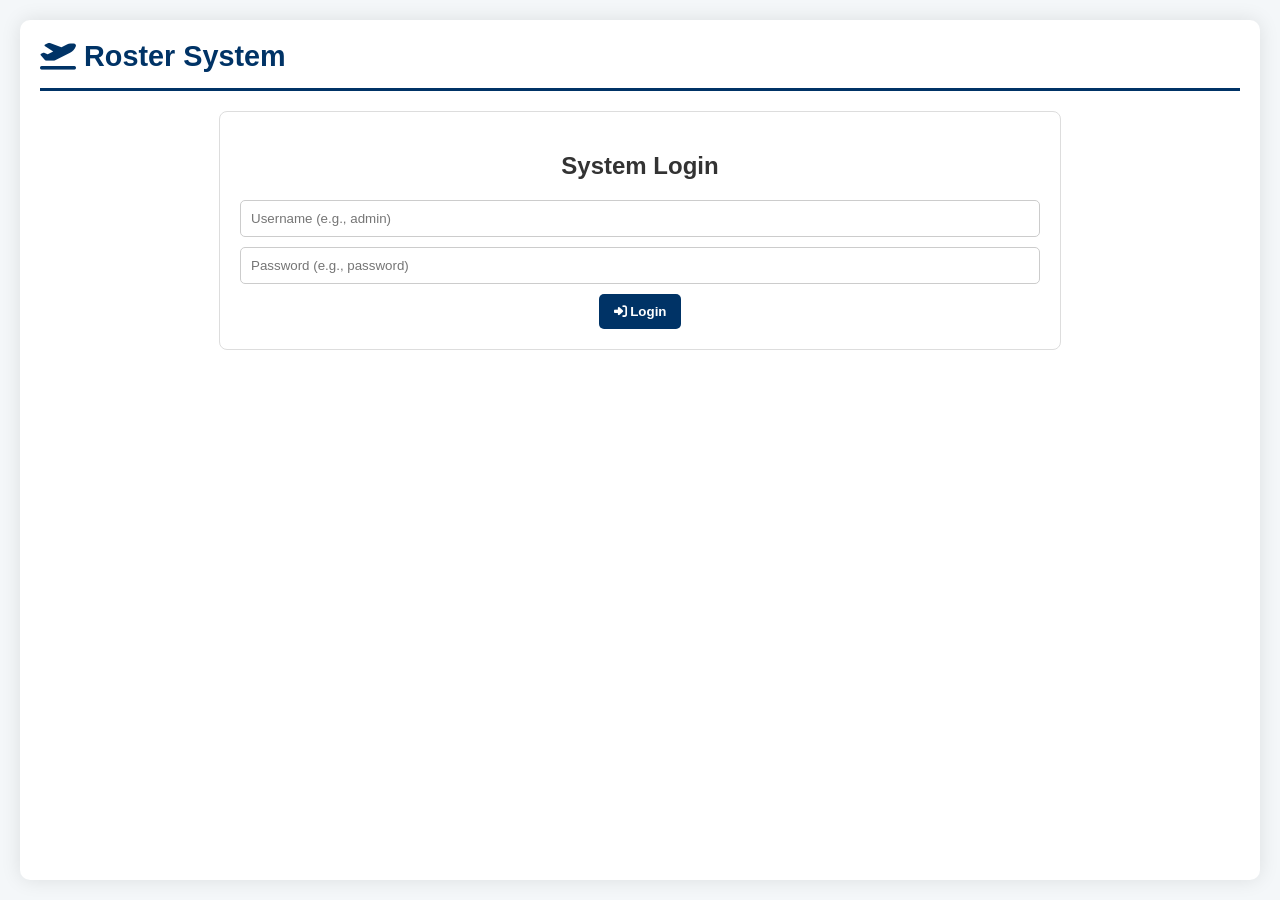
==== frontend/index.html @ 00ce3d1e "Frontend update" ====
<!DOCTYPE html>
<html lang="en">
<head>
    <meta charset="UTF-8">
    <meta name="viewport" content="width=device-width, initial-scale=1.0">
    <title>Flight Roster Management System</title>
    <link rel="stylesheet" href="style.css">
    <link rel="stylesheet" href="https://cdnjs.cloudflare.com/ajax/libs/font-awesome/6.5.1/css/all.min.css">
</head>
<body>

<div class="container">
    <header>
        <div class="logo">
            <h1><i class="fas fa-plane-departure"></i> Roster System</h1>
        </div>
        <div id="userInfo" class="user-info hidden">
            <span>Welcome, <b id="userDisplay"></b></span>
            <button onclick="logout()" class="btn btn-secondary"><i class="fas fa-sign-out-alt"></i> Logout</button>
        </div>
    </header>

    <section id="loginSection" class="auth-section">
        <h2>System Login</h2>
        <form onsubmit="handleLogin(event)">
            <input type="text" placeholder="Username (e.g., admin)" required>
            <input type="password" placeholder="Password (e.g., password)" required>
            <button type="submit" class="btn btn-primary"><i class="fas fa-sign-in-alt"></i> Login</button>
        </form>
    </section>

    <section id="searchSection" class="search-section hidden">
        <h2>Flight Roster Search</h2>
        
        <div class="search-box">
            <input type="text" id="flightIdInput" onkeyup="filterFlightsTable()" placeholder="Enter Flight ID (e.g., TK1001)" required>
            <button onclick="searchFlights()" class="btn btn-primary"><i class="fas fa-search"></i> Search Roster</button>
        </div>

        <div id="flightListContainer" class="flight-list-container hidden">
            <h3><i class="fas fa-list"></i> Available Flights</h3>
            <div class="table-responsive">
                <table class="data-table" id="availableFlightsTable">
                    <thead>
                        <tr>
                            <th>Flight No</th>
                            <th>Origin</th>
                            <th>Destination</th>
                            <th>Date</th>
                            <th>Action</th>
                        </tr>
                    </thead>
                    <tbody id="flightsTableBody">
                        <tr><td colspan="5">Loading flights...</td></tr>
                    </tbody>
                </table>
            </div>
        </div>
    </section>

    <section id="rosterSection" class="roster-section hidden">
        <div class="roster-header">
            <h2 id="selectedFlightTitle">Roster Details</h2>
            <div class="actions">
                <button onclick="goBack()" class="btn btn-secondary"><i class="fas fa-arrow-left"></i> Back to Search</button>
                <button onclick="openSaveModal()" class="btn btn-primary"><i class="fas fa-save"></i> Save Roster</button>
                <button onclick="exportJson()" class="btn btn-secondary"><i class="fas fa-file-export"></i> Export JSON</button>
            </div>
        </div>
        
        <div class="view-tabs">
            <button class="tab-btn" onclick="switchView('tabular')">Tabular View</button>
            <button class="tab-btn" onclick="switchView('plane')">Plane View</button>
            <button class="tab-btn" onclick="switchView('extended')">Extended View</button>
        </div>

        <div id="rosterViewContainer">
            
            <div id="tabularView">
                <div class="manual-assignment-container">
                    <!-- POOL: Candidates -->
                    <div class="pool-section">
                        <h3><i class="fas fa-users-cog"></i> Available Candidates</h3>
                        
                        <h4>Available Pilots (For this Plane)</h4>
                        <div class="table-scroll">
                            <table class="data-table small-table" id="candidatePilotTable">
                                <thead><tr><th>Name</th><th>Sen.</th><th>Action</th></tr></thead>
                                <tbody></tbody>
                            </table>
                        </div>

                        <h4>Available Cabin Crew</h4>
                        <div class="table-scroll">
                            <table class="data-table small-table" id="candidateCrewTable">
                                <thead><tr><th>Name</th><th>Type</th><th>Sen.</th><th>Action</th></tr></thead>
                                <tbody></tbody>
                            </table>
                        </div>
                    </div>

                    <!-- SELECTED: Current Roster -->
                    <div class="selected-section">
                        <h3><i class="fas fa-clipboard-check"></i> Selected Roster</h3>
                        
                        <div id="flightMenuDisplay" class="menu-display hidden">
                            <strong><i class="fas fa-utensils"></i> Flight Menu:</strong> <span id="menuItems">Standard</span>
                        </div>

                        <h4>Selected Pilots</h4>
                        <table class="data-table" id="selectedPilotTable">
                            <thead><tr><th>Name</th><th>Status</th><th>Action</th></tr></thead>
                            <tbody></tbody>
                        </table>

                        <h4>Selected Cabin Crew</h4>
                        <div id="crewValidationMsg" class="validation-msg"></div>
                        <table class="data-table" id="selectedCrewTable">
                            <thead><tr><th>Name</th><th>Type</th><th>Recipe</th><th>Action</th></tr></thead>
                            <tbody></tbody>
                        </table>
                    </div>
                </div>

                <h3>Full Passenger Manifest</h3>
                <table id="summaryTable" class="data-table">
                    <thead>
                        <tr>
                            <th>Type</th>
                            <th>ID</th>
                            <th>Name</th>
                            <th>Gender</th>
                            <th>Nationality</th>
                        </tr>
                    </thead>
                    <tbody id="summaryTableBody"></tbody>
                </table>
            </div>

            <div id="planeView" class="hidden">
                <div class="plane-container">
                    <div id="seatTooltip" class="tooltip hidden"></div>
                    <div class="fuselage">
                        <div class="cockpit-section">
                            <h4>Cockpit <i class="fas fa-plane"></i></h4>
                            <div id="cockpitGrid" class="crew-grid"></div>
                        </div>
                        <div class="crew-section">
                            <h4>Cabin Crew Area <i class="fas fa-users"></i></h4>
                            <div id="cabinCrewGrid" class="crew-grid"></div>
                        </div>
                        <div class="cabin-section">
                            <div class="seat-labels">
                                <span>A</span><span>B</span><span>C</span><span class="aisle-spacer"></span><span>D</span><span>E</span><span>F</span>
                            </div>
                            <div id="passengerGrid" class="passenger-grid"></div>
                        </div>
                    </div>
                    <div class="legend">
                        <div class="legend-item"><div class="seat business occupied"></div> Business</div>
                        <div class="legend-item"><div class="seat economy occupied"></div> Economy</div>
                        <div class="legend-item"><div class="seat crew"></div> Crew</div>
                        <div class="legend-item"><div class="seat"></div> Empty</div>
                    </div>
                </div>
            </div>

            <div id="extendedView" class="hidden">
                <div class="extended-section">
                    <h3 class="section-title"><i class="fas fa-user-tie"></i> Flight Crew (Pilots)</h3>
                    <table id="pilotTable" class="data-table">
                        <thead><tr><th>ID</th><th>Name</th><th>Seniority</th><th>Vehicle Type</th><th>Age</th></tr></thead>
                        <tbody></tbody>
                    </table>
                </div>
                <div class="extended-section">
                    <h3 class="section-title"><i class="fas fa-concierge-bell"></i> Cabin Crew</h3>
                    <table id="crewTable" class="data-table">
                        <thead><tr><th>ID</th><th>Name</th><th>Type (Chief/Normal)</th><th>Languages</th><th>Age</th></tr></thead>
                        <tbody></tbody>
                    </table>
                </div>
                <div class="extended-section">
                    <h3 class="section-title"><i class="fas fa-users"></i> Passengers</h3>
                    <table id="passengerTable" class="data-table">
                        <thead><tr><th>ID</th><th>Name</th><th>Seat Type</th><th>Seat No</th><th>Nationality</th></tr></thead>
                        <tbody></tbody>
                    </table>
                </div>
            </div>
        </div>
    </section>
</div>

<div id="saveModal" class="modal">
    <div class="modal-content">
        <span class="close" onclick="closeModal()">&times;</span>
        <h3>Save Roster to Database</h3>
        <p>Choose the database type to save the current roster for flight <b id="modalFlightId"></b>.</p>
        <button onclick="saveToDB('sql')" class="btn btn-secondary">Save to SQL</button>
        <button onclick="saveToDB('nosql')" class="btn btn-secondary">Save to NoSQL (Mongo)</button>
    </div>
</div>

<script src="script.js"></script>
</body>
</html>
---- frontend/style.css ----
body { font-family: 'Arial', sans-serif; background-color: #f4f7f9; color: #333; margin: 0; padding: 0; display: flex; justify-content: center; min-height: 100vh; }
.container { width: 95%; max-width: 1200px; background-color: white; box-shadow: 0 0 20px rgba(0,0,0,0.1); border-radius: 10px; margin: 20px 0; padding: 20px; }
header { display: flex; justify-content: space-between; align-items: center; padding-bottom: 15px; border-bottom: 3px solid #003366; margin-bottom: 20px; }
.logo h1 { color: #003366; font-size: 1.8em; margin: 0; }
.user-info { display: flex; align-items: center; gap: 15px; }
.btn { padding: 10px 15px; border: none; border-radius: 5px; cursor: pointer; font-weight: bold; transition: background-color 0.3s; }
.btn-primary { background-color: #003366; color: white; }
.btn-primary:hover { background-color: #002244; }
.btn-secondary { background-color: #f0f0f0; color: #333; border: 1px solid #ccc; }
.btn-sm { padding: 5px 10px; font-size: 0.8em; }
.btn-success { background-color: #28a745; color: white; }
.btn-danger { background-color: #dc3545; color: white; }
input[type="text"], input[type="password"] { padding: 10px; border: 1px solid #ccc; border-radius: 5px; width: 100%; margin-bottom: 10px; box-sizing: border-box; }
.hidden { display: none !important; }
.auth-section, .search-section { max-width: 800px; margin: 20px auto; padding: 20px; border: 1px solid #ddd; border-radius: 8px; text-align: center; }
.search-box { display: flex; gap: 10px; max-width: 500px; margin: 0 auto 20px auto; }
.search-box input { margin-bottom: 0; }
.roster-header { display: flex; justify-content: space-between; align-items: center; margin-bottom: 20px; }
.view-tabs { margin-bottom: 20px; border-bottom: 1px solid #ddd; }
.tab-btn { background-color: transparent; border: none; padding: 10px 20px; cursor: pointer; font-size: 1em; font-weight: bold; color: #555; border-bottom: 3px solid transparent; }
.tab-btn.active { color: #003366; border-bottom: 3px solid #003366; }
.data-table { width: 100%; border-collapse: collapse; margin-bottom: 20px; }
.data-table th { background-color: #003366; color: white; padding: 12px; text-align: left; }
.data-table td { padding: 10px; border-bottom: 1px solid #ddd; }
.data-table tr:nth-child(even) { background-color: #f9f9f9; }
.flight-list-container { margin-top: 30px; border-top: 2px dashed #eee; padding-top: 20px; }
/* Manual Assignment */
.manual-assignment-container { display: flex; gap: 20px; margin-bottom: 30px; background: #fff; padding: 15px; border: 1px solid #ddd; border-radius: 8px; }
.pool-section, .selected-section { flex: 1; padding: 10px; }
.pool-section { background-color: #f9f9f9; border-right: 2px dashed #ddd; }
.table-scroll { max-height: 200px; overflow-y: auto; border: 1px solid #eee; margin-bottom: 15px; }
.small-table th, .small-table td { padding: 5px 8px; font-size: 0.85em; }
.badge { padding: 2px 5px; border-radius: 4px; font-size: 0.75em; color: white; }
.badge.CHEF { background-color: #d9534f; }
.badge.CHIEF { background-color: #0275d8; }
.badge.REGULAR { background-color: #5bc0de; }
.menu-display { background-color: #fff3cd; color: #856404; padding: 10px; border-radius: 5px; margin-bottom: 10px; border: 1px solid #ffeeba; }
/* Plane View */
.plane-container { display: flex; flex-direction: column; align-items: center; padding: 20px; background-color: #eef2f5; border-radius: 15px; position: relative; }
.fuselage { background-color: white; padding: 40px; border-radius: 100px 100px 20px 20px; border: 8px solid #ccc; width: 320px; min-height: 600px; position: relative; box-shadow: 0 10px 30px rgba(0,0,0,0.1); }
.crew-grid, .passenger-grid { display: flex; justify-content: center; gap: 10px; flex-wrap: wrap; margin-bottom: 20px; }
.passenger-grid { display: grid; grid-template-columns: repeat(3, 40px) 20px repeat(3, 40px); row-gap: 8px; column-gap: 5px; }
.seat { width: 35px; height: 35px; background-color: #e0e0e0; border-radius: 5px 5px 10px 10px; cursor: pointer; display:flex; align-items:center; justify-content:center; font-size:0.7em; }
.seat.occupied { color: white; }
.seat.business.occupied { background-color: #6f42c1; }
.seat.economy.occupied { background-color: #007bff; }
.seat.crew { background-color: #ffc107; color: black; }
.seat.pilot { background-color: #28a745; color: white; }
.tooltip { position: absolute; background-color: rgba(0,0,0,0.9); color: white; padding: 10px; border-radius: 8px; pointer-events: none; z-index: 1000; white-space: nowrap; }
/* Modal */
.modal { display: none; position: fixed; z-index: 1000; left: 0; top: 0; width: 100%; height: 100%; background-color: rgba(0,0,0,0.4); }
.modal-content { background-color: #fefefe; margin: 15% auto; padding: 20px; border: 1px solid #888; width: 300px; border-radius: 10px; text-align: center; }
.close { color: #aaa; float: right; font-size: 28px; font-weight: bold; cursor: pointer; }
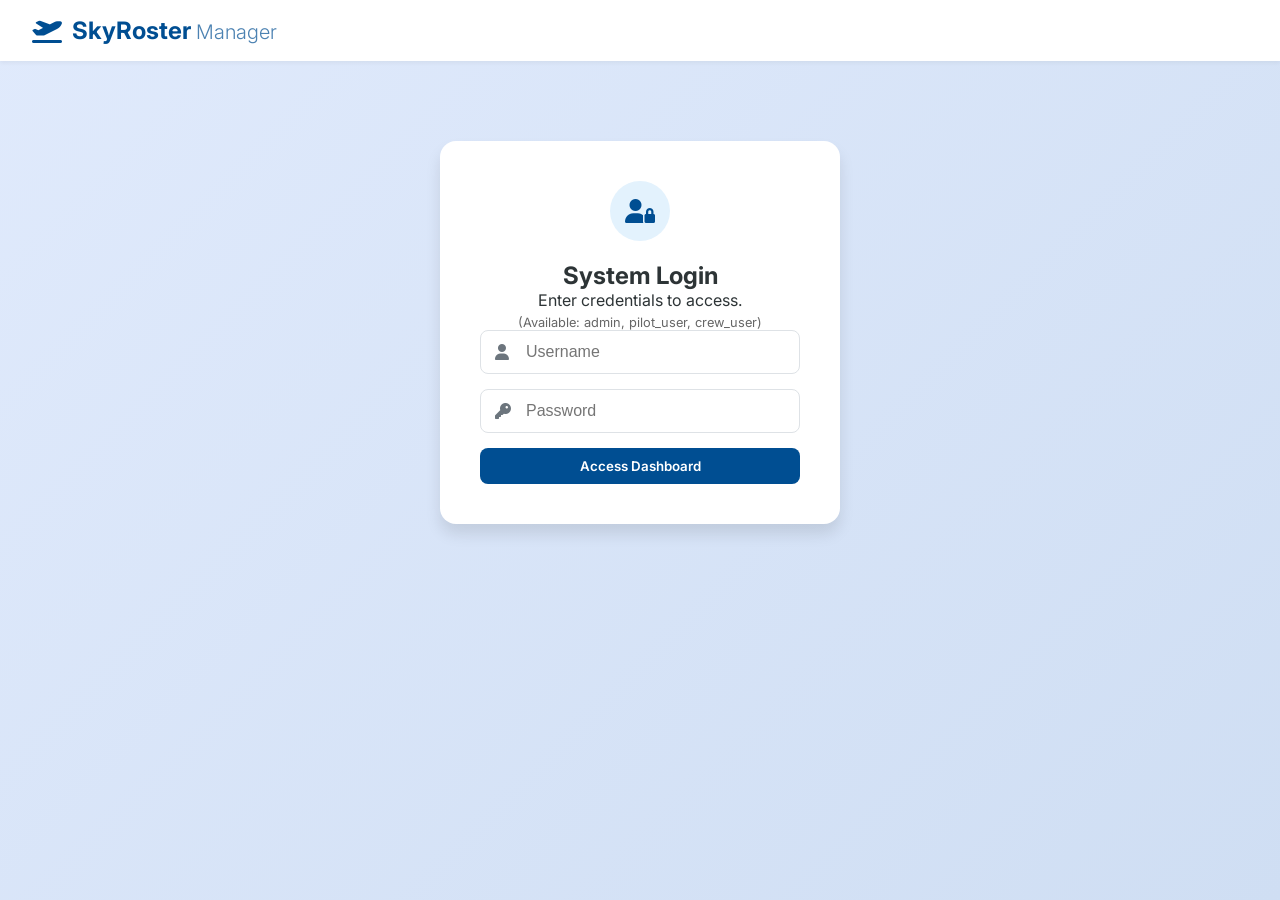
==== commit 4e8ca2b8: "Projenin son hali" ====
--- a/frontend/index.html
+++ b/frontend/index.html
@@ -3,205 +3,187 @@
 <head>
     <meta charset="UTF-8">
     <meta name="viewport" content="width=device-width, initial-scale=1.0">
-    <title>Flight Roster Management System</title>
+    <title>Flight Roster System</title>
+    <link href="https://fonts.googleapis.com/css2?family=Inter:wght@300;400;500;600;700&display=swap" rel="stylesheet">
+    <link rel="stylesheet" href="https://cdnjs.cloudflare.com/ajax/libs/font-awesome/6.5.1/css/all.min.css">
     <link rel="stylesheet" href="style.css">
-    <link rel="stylesheet" href="https://cdnjs.cloudflare.com/ajax/libs/font-awesome/6.5.1/css/all.min.css">
 </head>
 <body>
 
-<div class="container">
-    <header>
-        <div class="logo">
-            <h1><i class="fas fa-plane-departure"></i> Roster System</h1>
+    <nav class="navbar">
+        <div class="nav-brand"><i class="fas fa-plane-departure"></i> <span>SkyRoster <small>Manager</small></span></div>
+        <div id="userInfo" class="user-profile hidden">
+            <div class="user-details"><span class="welcome-text">Welcome back,</span><span id="userDisplay" class="username">Admin</span></div>
+            <button onclick="logout()" class="btn btn-icon" title="Logout"><i class="fas fa-sign-out-alt"></i></button>
         </div>
-        <div id="userInfo" class="user-info hidden">
-            <span>Welcome, <b id="userDisplay"></b></span>
-            <button onclick="logout()" class="btn btn-secondary"><i class="fas fa-sign-out-alt"></i> Logout</button>
-        </div>
-    </header>
+    </nav>
 
-    <section id="loginSection" class="auth-section">
-        <h2>System Login</h2>
-        <form onsubmit="handleLogin(event)">
-            <input type="text" placeholder="Username (e.g., admin)" required>
-            <input type="password" placeholder="Password (e.g., password)" required>
-            <button type="submit" class="btn btn-primary"><i class="fas fa-sign-in-alt"></i> Login</button>
-        </form>
-    </section>
+    <div class="main-wrapper">
+        <section id="loginSection" class="fade-in">
+            <div class="login-card">
+                <div class="login-header">
+                    <div class="icon-bg"><i class="fas fa-user-lock"></i></div>
+                    <h2>System Login</h2>
+                    <p>Enter credentials to access.</p>
+                    <p style="font-size: 0.8rem; color: #666; margin-top: 5px;">(Available: admin, pilot_user, crew_user)</p>
+                </div>
+                <form onsubmit="handleLogin(event)" class="login-form">
+                    <div class="input-group"><i class="fas fa-user input-icon"></i><input type="text" placeholder="Username" required></div>
+                    <div class="input-group"><i class="fas fa-key input-icon"></i><input type="password" placeholder="Password" required></div>
+                    <button type="submit" class="btn btn-primary btn-block">Access Dashboard</button>
+                </form>
+            </div>
+        </section>
 
-    <section id="searchSection" class="search-section hidden">
-        <h2>Flight Roster Search</h2>
-        
-        <div class="search-box">
-            <input type="text" id="flightIdInput" onkeyup="filterFlightsTable()" placeholder="Enter Flight ID (e.g., TK1001)" required>
-            <button onclick="searchFlights()" class="btn btn-primary"><i class="fas fa-search"></i> Search Roster</button>
-        </div>
+        <section id="searchSection" class="hidden fade-in">
+            <div class="content-header"><h2><i class="fas fa-search"></i> Flight Operations</h2><p>Manage existing or schedule new.</p></div>
+            <div class="search-actions-container">
+                <div class="search-box"><i class="fas fa-search search-icon"></i><input type="text" id="flightIdInput" onkeyup="filterFlights()" placeholder="Type flight number..."></div>
+                <button id="createFlightBtn" onclick="openCreateFlightModal()" class="btn btn-success"><i class="fas fa-plus"></i> Create New Flight</button>
+            </div>
+            <div id="flightListContainer" class="card table-card">
+                <div class="card-header"><h3>Active Flight Schedule</h3></div>
+                <div class="table-responsive">
+                    <table class="modern-table" id="flightsTable">
+                        <thead><tr><th>Flight No</th><th>From</th><th>To</th><th>Date & Time</th><th>Range (km)</th><th class="text-right">Action</th></tr></thead>
+                        <tbody id="flightsTableBody"></tbody>
+                    </table>
+                </div>
+            </div>
+        </section>
 
-        <div id="flightListContainer" class="flight-list-container hidden">
-            <h3><i class="fas fa-list"></i> Available Flights</h3>
-            <div class="table-responsive">
-                <table class="data-table" id="availableFlightsTable">
-                    <thead>
-                        <tr>
-                            <th>Flight No</th>
-                            <th>Origin</th>
-                            <th>Destination</th>
-                            <th>Date</th>
-                            <th>Action</th>
-                        </tr>
-                    </thead>
-                    <tbody id="flightsTableBody">
-                        <tr><td colspan="5">Loading flights...</td></tr>
-                    </tbody>
-                </table>
+        <section id="rosterSection" class="hidden fade-in">
+            <div class="workspace-header">
+                <div class="flight-title"><button onclick="goBack()" class="btn btn-ghost"><i class="fas fa-arrow-left"></i> Back</button><h2 id="selectedFlightTitle">Loading...</h2></div>
+                <div class="action-buttons">
+                    <button onclick="exportJson()" class="btn btn-outline"><i class="fas fa-file-export"></i> JSON</button>
+                    <button id="saveRosterBtn" onclick="openSaveModal()" class="btn btn-success"><i class="fas fa-save"></i> Save</button>
+                </div>
             </div>
-        </div>
-    </section>
+            <div class="tabs-container">
+                <button class="tab-btn active" onclick="switchView('tabular')"><i class="fas fa-table"></i> Tabular View</button>
+                <button class="tab-btn" onclick="switchView('plane')"><i class="fas fa-couch"></i> Plane View</button>
+                <button class="tab-btn" onclick="switchView('extended')"><i class="fas fa-list-alt"></i> Extended View</button>
+            </div>
 
-    <section id="rosterSection" class="roster-section hidden">
-        <div class="roster-header">
-            <h2 id="selectedFlightTitle">Roster Details</h2>
-            <div class="actions">
-                <button onclick="goBack()" class="btn btn-secondary"><i class="fas fa-arrow-left"></i> Back to Search</button>
-                <button onclick="openSaveModal()" class="btn btn-primary"><i class="fas fa-save"></i> Save Roster</button>
-                <button onclick="exportJson()" class="btn btn-secondary"><i class="fas fa-file-export"></i> Export JSON</button>
-            </div>
-        </div>
-        
-        <div class="view-tabs">
-            <button class="tab-btn" onclick="switchView('tabular')">Tabular View</button>
-            <button class="tab-btn" onclick="switchView('plane')">Plane View</button>
-            <button class="tab-btn" onclick="switchView('extended')">Extended View</button>
-        </div>
-
-        <div id="rosterViewContainer">
-            
-            <div id="tabularView">
-                <div class="manual-assignment-container">
-                    <!-- POOL: Candidates -->
-                    <div class="pool-section">
-                        <h3><i class="fas fa-users-cog"></i> Available Candidates</h3>
-                        
-                        <h4>Available Pilots (For this Plane)</h4>
-                        <div class="table-scroll">
-                            <table class="data-table small-table" id="candidatePilotTable">
-                                <thead><tr><th>Name</th><th>Sen.</th><th>Action</th></tr></thead>
-                                <tbody></tbody>
-                            </table>
-                        </div>
-
-                        <h4>Available Cabin Crew</h4>
-                        <div class="table-scroll">
-                            <table class="data-table small-table" id="candidateCrewTable">
-                                <thead><tr><th>Name</th><th>Type</th><th>Sen.</th><th>Action</th></tr></thead>
-                                <tbody></tbody>
-                            </table>
+            <div id="tabularView" class="view-content">
+                <div class="grid-layout">
+                    <div class="card selection-card">
+                        <div class="card-header blue"><h3><i class="fas fa-user-pilot"></i> Cockpit Crew</h3></div>
+                        <div class="card-body">
+                            <div class="pool-box"><h5>Selected</h5><table id="selectedPilotTable" class="compact-table"><tbody></tbody></table></div>
+                            <div class="divider"><i class="fas fa-exchange-alt"></i></div>
+                            <div class="pool-box"><h5>Available Pool</h5><div class="table-compact-wrapper scrollable"><table id="candidatePilotTable" class="compact-table"><tbody></tbody></table></div></div>
                         </div>
                     </div>
-
-                    <!-- SELECTED: Current Roster -->
-                    <div class="selected-section">
-                        <h3><i class="fas fa-clipboard-check"></i> Selected Roster</h3>
-                        
-                        <div id="flightMenuDisplay" class="menu-display hidden">
-                            <strong><i class="fas fa-utensils"></i> Flight Menu:</strong> <span id="menuItems">Standard</span>
+                    <div class="card selection-card">
+                        <div class="card-header orange"><h3><i class="fas fa-user-tie"></i> Cabin Crew</h3></div>
+                        <div class="card-body">
+                            <div class="pool-box"><h5>Selected</h5><table id="selectedCrewTable" class="compact-table"><tbody></tbody></table></div>
+                            <div class="divider"><i class="fas fa-exchange-alt"></i></div>
+                            <div class="pool-box"><h5>Available Pool</h5><div class="table-compact-wrapper scrollable"><table id="candidateCrewTable" class="compact-table"><tbody></tbody></table></div></div>
                         </div>
-
-                        <h4>Selected Pilots</h4>
-                        <table class="data-table" id="selectedPilotTable">
-                            <thead><tr><th>Name</th><th>Status</th><th>Action</th></tr></thead>
-                            <tbody></tbody>
-                        </table>
-
-                        <h4>Selected Cabin Crew</h4>
-                        <div id="crewValidationMsg" class="validation-msg"></div>
-                        <table class="data-table" id="selectedCrewTable">
-                            <thead><tr><th>Name</th><th>Type</th><th>Recipe</th><th>Action</th></tr></thead>
-                            <tbody></tbody>
-                        </table>
                     </div>
                 </div>
+                <div class="info-bar-container">
+                    <div id="crewValidationMsg" class="status-box">Checking rules...</div>
+                    <div id="flightMenuDisplay" class="menu-box hidden"><div class="menu-icon"><i class="fas fa-utensils"></i></div><div class="menu-content"><span class="label">Menu</span><span id="menuItems" class="value">Standard</span></div></div>
+                </div>
 
-                <h3>Full Passenger Manifest</h3>
-                <table id="summaryTable" class="data-table">
-                    <thead>
-                        <tr>
-                            <th>Type</th>
-                            <th>ID</th>
-                            <th>Name</th>
-                            <th>Gender</th>
-                            <th>Nationality</th>
-                        </tr>
-                    </thead>
-                    <tbody id="summaryTableBody"></tbody>
-                </table>
-            </div>
-
-            <div id="planeView" class="hidden">
-                <div class="plane-container">
-                    <div id="seatTooltip" class="tooltip hidden"></div>
-                    <div class="fuselage">
-                        <div class="cockpit-section">
-                            <h4>Cockpit <i class="fas fa-plane"></i></h4>
-                            <div id="cockpitGrid" class="crew-grid"></div>
-                        </div>
-                        <div class="crew-section">
-                            <h4>Cabin Crew Area <i class="fas fa-users"></i></h4>
-                            <div id="cabinCrewGrid" class="crew-grid"></div>
-                        </div>
-                        <div class="cabin-section">
-                            <div class="seat-labels">
-                                <span>A</span><span>B</span><span>C</span><span class="aisle-spacer"></span><span>D</span><span>E</span><span>F</span>
-                            </div>
-                            <div id="passengerGrid" class="passenger-grid"></div>
-                        </div>
+                <!-- UPDATED PART: Includes passengers, scrollable table -->
+                <div class="card mt-4" style="margin-top: 20px;">
+                    <div class="card-header" style="background: #f8f9fa; border-bottom: 1px solid #eee;">
+                        <h3 style="color: #2c3e50; font-size: 1.1rem;"><i class="fas fa-clipboard-list"></i> Final Flight Manifest (Crew & Passengers)</h3>
                     </div>
-                    <div class="legend">
-                        <div class="legend-item"><div class="seat business occupied"></div> Business</div>
-                        <div class="legend-item"><div class="seat economy occupied"></div> Economy</div>
-                        <div class="legend-item"><div class="seat crew"></div> Crew</div>
-                        <div class="legend-item"><div class="seat"></div> Empty</div>
+                    <!-- Scrollable Wrapper -->
+                    <div class="table-responsive" style="max-height: 500px; overflow-y: auto;">
+                        <table class="modern-table">
+                            <thead style="position: sticky; top: 0; background: white; z-index: 10;">
+                                <tr>
+                                    <th>Role</th>
+                                    <th>ID</th>
+                                    <th>Name</th>
+                                    <th>Rank / Seat No</th>
+                                    <th>Nationality</th>
+                                    <th>Info / Languages</th>
+                                </tr>
+                            </thead>
+                            <tbody id="finalCrewTableBody">
+                                <!-- This will be filled by JS -->
+                            </tbody>
+                        </table>
                     </div>
                 </div>
             </div>
 
-            <div id="extendedView" class="hidden">
-                <div class="extended-section">
-                    <h3 class="section-title"><i class="fas fa-user-tie"></i> Flight Crew (Pilots)</h3>
-                    <table id="pilotTable" class="data-table">
-                        <thead><tr><th>ID</th><th>Name</th><th>Seniority</th><th>Vehicle Type</th><th>Age</th></tr></thead>
-                        <tbody></tbody>
-                    </table>
+            <div id="planeView" class="view-content hidden">
+                <div class="plane-wrapper">
+                    <div class="fuselage">
+                        <div class="cockpit-nose"><i class="fas fa-wind"></i></div>
+                        <div class="section-label">COCKPIT</div><div id="cockpitGrid" class="cockpit-grid"></div>
+                        <div class="section-divider"></div>
+                        <div class="section-label">CABIN CREW</div><div id="cabinCrewGrid" class="crew-grid"></div>
+                        <div class="section-divider"></div>
+                        <div class="section-label">PASSENGERS</div><div id="passengerGrid" class="seat-grid passenger-grid"></div>
+                        <div class="fuselage-tail"></div>
+                    </div>
+                    <div class="legend">
+                        <div class="legend-item"><span class="seat-sample pilot"></span> Pilot</div>
+                        <div class="legend-item"><span class="seat-sample crew"></span> Crew</div>
+                        <div class="legend-item"><span class="seat-sample business occupied"></span> Bus. (Occ)</div>
+                        <div class="legend-item"><span class="seat-sample economy"></span> Empty</div>
+                    </div>
                 </div>
-                <div class="extended-section">
-                    <h3 class="section-title"><i class="fas fa-concierge-bell"></i> Cabin Crew</h3>
-                    <table id="crewTable" class="data-table">
-                        <thead><tr><th>ID</th><th>Name</th><th>Type (Chief/Normal)</th><th>Languages</th><th>Age</th></tr></thead>
-                        <tbody></tbody>
-                    </table>
-                </div>
-                <div class="extended-section">
-                    <h3 class="section-title"><i class="fas fa-users"></i> Passengers</h3>
-                    <table id="passengerTable" class="data-table">
-                        <thead><tr><th>ID</th><th>Name</th><th>Seat Type</th><th>Seat No</th><th>Nationality</th></tr></thead>
-                        <tbody></tbody>
-                    </table>
+                <div id="seatTooltip" class="custom-tooltip hidden"></div>
+            </div>
+
+            <div id="extendedView" class="view-content hidden">
+                <div class="card mb-4"><div class="card-header"><h3><i class="fas fa-id-badge"></i> Pilot Details</h3></div><table id="pilotTable" class="modern-table"><thead></thead><tbody></tbody></table></div>
+                <div class="card mb-4"><div class="card-header"><h3><i class="fas fa-users"></i> Cabin Crew Details</h3></div><table id="crewTable" class="modern-table"><thead></thead><tbody></tbody></table></div>
+                <div class="card"><div class="card-header"><h3><i class="fas fa-ticket-alt"></i> Passenger Manifest</h3></div><table id="passengerTable" class="modern-table"><thead></thead><tbody></tbody></table></div>
+            </div>
+        </section>
+    </div>
+
+    <!-- MODALS -->
+    <div id="saveModal" class="modal-overlay">
+        <div class="modal-card">
+            <div class="modal-header"><h3>Save Configuration</h3><span class="close-btn" onclick="closeModal('saveModal')">&times;</span></div>
+            <div class="modal-body">
+                <p>Select database format:</p>
+                <div class="modal-actions">
+                    <button onclick="saveToDB('sql')" class="btn btn-primary btn-lg">SQL Database</button>
+                    <button onclick="saveToDB('mongo')" class="btn btn-outline btn-lg">NoSQL (Mongo)</button>
                 </div>
             </div>
         </div>
-    </section>
-</div>
+    </div>
 
-<div id="saveModal" class="modal">
-    <div class="modal-content">
-        <span class="close" onclick="closeModal()">&times;</span>
-        <h3>Save Roster to Database</h3>
-        <p>Choose the database type to save the current roster for flight <b id="modalFlightId"></b>.</p>
-        <button onclick="saveToDB('sql')" class="btn btn-secondary">Save to SQL</button>
-        <button onclick="saveToDB('nosql')" class="btn btn-secondary">Save to NoSQL (Mongo)</button>
+    <div id="createFlightModal" class="modal-overlay">
+        <div class="modal-card" style="max-width: 500px;">
+            <div class="modal-header"><h3><i class="fas fa-plane-arrival"></i> Create New Flight</h3><span class="close-btn" onclick="closeModal('createFlightModal')">&times;</span></div>
+            <div class="modal-body" style="text-align: left;">
+                <form id="createFlightForm" onsubmit="handleCreateFlight(event)">
+                    <div class="form-group"><label>Flight Number</label><input type="text" name="flightNumber" placeholder="Ex: TK9999" required class="form-input"></div>
+                    <div class="form-row">
+                        <div class="form-group half"><label>From</label><select name="source" id="sourceSelect" class="form-input" onchange="calculateDistance()" required><option value="">Select</option></select></div>
+                        <div class="form-group half"><label>To</label><select name="destination" id="destSelect" class="form-input" onchange="calculateDistance()" required><option value="">Select</option></select></div>
+                    </div>
+                    <div class="form-group"><label>Date & Time</label><input type="datetime-local" name="dateTime" required class="form-input"></div>
+                    <div class="form-group"><label>Distance (km)</label><input type="number" name="distance" id="distanceInput" placeholder="Auto-calculated" readonly class="form-input" style="background-color: #f9f9f9;"></div>
+                    <div class="form-group"><label>Aircraft Type</label>
+                        <select name="vehicleType" class="form-input">
+                            <option value="Embraer E195">Regional Jet (Embraer E195)</option>
+                            <option value="Boeing 737-800">Narrow Body (Boeing 737)</option>
+                            <option value="Boeing 787 Dreamliner">Wide Body (Boeing 787)</option>
+                        </select>
+                    </div>
+                    <button type="submit" class="btn btn-primary btn-block mt-3">Create & Open Roster</button>
+                </form>
+            </div>
+        </div>
     </div>
-</div>
 
-<script src="script.js"></script>
+    <script src="script.js"></script>
 </body>
 </html>
--- a/frontend/style.css
+++ b/frontend/style.css
@@ -1,53 +1,585 @@
-body { font-family: 'Arial', sans-serif; background-color: #f4f7f9; color: #333; margin: 0; padding: 0; display: flex; justify-content: center; min-height: 100vh; }
-.container { width: 95%; max-width: 1200px; background-color: white; box-shadow: 0 0 20px rgba(0,0,0,0.1); border-radius: 10px; margin: 20px 0; padding: 20px; }
-header { display: flex; justify-content: space-between; align-items: center; padding-bottom: 15px; border-bottom: 3px solid #003366; margin-bottom: 20px; }
-.logo h1 { color: #003366; font-size: 1.8em; margin: 0; }
-.user-info { display: flex; align-items: center; gap: 15px; }
-.btn { padding: 10px 15px; border: none; border-radius: 5px; cursor: pointer; font-weight: bold; transition: background-color 0.3s; }
-.btn-primary { background-color: #003366; color: white; }
-.btn-primary:hover { background-color: #002244; }
-.btn-secondary { background-color: #f0f0f0; color: #333; border: 1px solid #ccc; }
-.btn-sm { padding: 5px 10px; font-size: 0.8em; }
-.btn-success { background-color: #28a745; color: white; }
-.btn-danger { background-color: #dc3545; color: white; }
-input[type="text"], input[type="password"] { padding: 10px; border: 1px solid #ccc; border-radius: 5px; width: 100%; margin-bottom: 10px; box-sizing: border-box; }
+/* =========================================
+   1. RESET & VARIABLES
+   ========================================= */
+:root {
+    --primary: #004e92;
+    --primary-dark: #000428;
+    --secondary: #f39c12;
+    --success: #2ecc71;
+    --danger: #e74c3c;
+    --light: #f4f6f9;
+    --white: #ffffff;
+    --gray-100: #e9ecef;
+    --gray-200: #dee2e6;
+    --gray-600: #6c757d;
+    --text-dark: #2d3436;
+    
+    --shadow-sm: 0 2px 4px rgba(0,0,0,0.05);
+    --shadow-md: 0 4px 6px rgba(0,0,0,0.1);
+    --shadow-lg: 0 10px 15px rgba(0,0,0,0.1);
+    
+    --font-main: 'Inter', sans-serif;
+}
+
+* { box-sizing: border-box; margin: 0; padding: 0; }
+
+body {
+    font-family: var(--font-main);
+    background: linear-gradient(135deg, #e0eafc 0%, #cfdef3 100%);
+    color: var(--text-dark);
+    min-height: 100vh;
+    display: flex;
+    flex-direction: column;
+}
+
 .hidden { display: none !important; }
-.auth-section, .search-section { max-width: 800px; margin: 20px auto; padding: 20px; border: 1px solid #ddd; border-radius: 8px; text-align: center; }
-.search-box { display: flex; gap: 10px; max-width: 500px; margin: 0 auto 20px auto; }
-.search-box input { margin-bottom: 0; }
-.roster-header { display: flex; justify-content: space-between; align-items: center; margin-bottom: 20px; }
-.view-tabs { margin-bottom: 20px; border-bottom: 1px solid #ddd; }
-.tab-btn { background-color: transparent; border: none; padding: 10px 20px; cursor: pointer; font-size: 1em; font-weight: bold; color: #555; border-bottom: 3px solid transparent; }
-.tab-btn.active { color: #003366; border-bottom: 3px solid #003366; }
-.data-table { width: 100%; border-collapse: collapse; margin-bottom: 20px; }
-.data-table th { background-color: #003366; color: white; padding: 12px; text-align: left; }
-.data-table td { padding: 10px; border-bottom: 1px solid #ddd; }
-.data-table tr:nth-child(even) { background-color: #f9f9f9; }
-.flight-list-container { margin-top: 30px; border-top: 2px dashed #eee; padding-top: 20px; }
-/* Manual Assignment */
-.manual-assignment-container { display: flex; gap: 20px; margin-bottom: 30px; background: #fff; padding: 15px; border: 1px solid #ddd; border-radius: 8px; }
-.pool-section, .selected-section { flex: 1; padding: 10px; }
-.pool-section { background-color: #f9f9f9; border-right: 2px dashed #ddd; }
-.table-scroll { max-height: 200px; overflow-y: auto; border: 1px solid #eee; margin-bottom: 15px; }
-.small-table th, .small-table td { padding: 5px 8px; font-size: 0.85em; }
-.badge { padding: 2px 5px; border-radius: 4px; font-size: 0.75em; color: white; }
-.badge.CHEF { background-color: #d9534f; }
-.badge.CHIEF { background-color: #0275d8; }
-.badge.REGULAR { background-color: #5bc0de; }
-.menu-display { background-color: #fff3cd; color: #856404; padding: 10px; border-radius: 5px; margin-bottom: 10px; border: 1px solid #ffeeba; }
-/* Plane View */
-.plane-container { display: flex; flex-direction: column; align-items: center; padding: 20px; background-color: #eef2f5; border-radius: 15px; position: relative; }
-.fuselage { background-color: white; padding: 40px; border-radius: 100px 100px 20px 20px; border: 8px solid #ccc; width: 320px; min-height: 600px; position: relative; box-shadow: 0 10px 30px rgba(0,0,0,0.1); }
-.crew-grid, .passenger-grid { display: flex; justify-content: center; gap: 10px; flex-wrap: wrap; margin-bottom: 20px; }
-.passenger-grid { display: grid; grid-template-columns: repeat(3, 40px) 20px repeat(3, 40px); row-gap: 8px; column-gap: 5px; }
-.seat { width: 35px; height: 35px; background-color: #e0e0e0; border-radius: 5px 5px 10px 10px; cursor: pointer; display:flex; align-items:center; justify-content:center; font-size:0.7em; }
-.seat.occupied { color: white; }
-.seat.business.occupied { background-color: #6f42c1; }
-.seat.economy.occupied { background-color: #007bff; }
-.seat.crew { background-color: #ffc107; color: black; }
-.seat.pilot { background-color: #28a745; color: white; }
-.tooltip { position: absolute; background-color: rgba(0,0,0,0.9); color: white; padding: 10px; border-radius: 8px; pointer-events: none; z-index: 1000; white-space: nowrap; }
-/* Modal */
-.modal { display: none; position: fixed; z-index: 1000; left: 0; top: 0; width: 100%; height: 100%; background-color: rgba(0,0,0,0.4); }
-.modal-content { background-color: #fefefe; margin: 15% auto; padding: 20px; border: 1px solid #888; width: 300px; border-radius: 10px; text-align: center; }
-.close { color: #aaa; float: right; font-size: 28px; font-weight: bold; cursor: pointer; }+
+/* =========================================
+   2. NAVBAR
+   ========================================= */
+.navbar {
+    background: var(--white);
+    padding: 1rem 2rem;
+    display: flex;
+    justify-content: space-between;
+    align-items: center;
+    box-shadow: var(--shadow-sm);
+    z-index: 100;
+}
+
+.nav-brand {
+    font-size: 1.5rem;
+    font-weight: 700;
+    color: var(--primary);
+    display: flex;
+    align-items: center;
+    gap: 10px;
+}
+.nav-brand small { font-weight: 300; opacity: 0.7; }
+
+.user-profile {
+    display: flex;
+    align-items: center;
+    gap: 15px;
+    background: var(--light);
+    padding: 5px 15px;
+    border-radius: 50px;
+    border: 1px solid var(--gray-200);
+}
+
+.user-details {
+    display: flex;
+    flex-direction: column;
+    text-align: right;
+    line-height: 1.2;
+}
+
+.welcome-text { font-size: 0.75rem; color: var(--gray-600); }
+.username { font-weight: 600; color: var(--primary); }
+
+/* =========================================
+   3. LAYOUT & CARDS
+   ========================================= */
+.main-wrapper {
+    max-width: 1200px;
+    width: 95%;
+    margin: 30px auto;
+    flex: 1;
+}
+
+.card {
+    background: var(--white);
+    border-radius: 12px;
+    box-shadow: var(--shadow-sm);
+    overflow: hidden;
+    margin-bottom: 20px;
+    border: 1px solid rgba(0,0,0,0.05);
+}
+
+.card-header {
+    padding: 15px 20px;
+    border-bottom: 1px solid var(--gray-100);
+    background: #fafbfc;
+}
+.card-header h3 { font-size: 1.1rem; color: var(--text-dark); font-weight: 600; margin: 0; }
+.card-header.blue { background: #e3f2fd; color: var(--primary); border-bottom: 1px solid #bbdefb; }
+.card-header.orange { background: #fff3e0; color: #e67e22; border-bottom: 1px solid #ffe0b2; }
+
+/* =========================================
+   4. LOGIN SECTION
+   ========================================= */
+.login-card {
+    background: var(--white);
+    max-width: 400px;
+    margin: 50px auto;
+    padding: 40px;
+    border-radius: 16px;
+    box-shadow: var(--shadow-lg);
+    text-align: center;
+}
+
+.icon-bg {
+    width: 60px; height: 60px;
+    background: #e3f2fd;
+    color: var(--primary);
+    border-radius: 50%;
+    display: flex;
+    align-items: center;
+    justify-content: center;
+    font-size: 1.5rem;
+    margin: 0 auto 20px;
+}
+
+.login-form .input-group {
+    position: relative;
+    margin-bottom: 15px;
+}
+
+.input-icon {
+    position: absolute;
+    left: 15px;
+    top: 50%;
+    transform: translateY(-50%);
+    color: var(--gray-600);
+}
+
+.login-form input {
+    width: 100%;
+    padding: 12px 15px 12px 45px;
+    border: 1px solid var(--gray-200);
+    border-radius: 8px;
+    font-size: 1rem;
+    transition: all 0.3s;
+}
+
+.login-form input:focus {
+    border-color: var(--primary);
+    outline: none;
+    box-shadow: 0 0 0 3px rgba(0,78,146,0.1);
+}
+
+/* =========================================
+   5. BUTTONS
+   ========================================= */
+.btn {
+    border: none;
+    padding: 10px 20px;
+    border-radius: 8px;
+    font-weight: 600;
+    cursor: pointer;
+    transition: all 0.2s;
+    font-family: var(--font-main);
+    display: inline-flex;
+    align-items: center;
+    gap: 8px;
+    justify-content: center;
+}
+
+.btn-primary { background: var(--primary); color: white; }
+.btn-primary:hover { background: var(--primary-dark); transform: translateY(-1px); }
+
+.btn-success { background: var(--success); color: white; }
+.btn-success:hover { background: #27ae60; }
+
+.btn-outline { background: transparent; border: 2px solid var(--primary); color: var(--primary); }
+.btn-outline:hover { background: var(--primary); color: white; }
+
+.btn-ghost { background: transparent; color: var(--gray-600); }
+.btn-ghost:hover { background: var(--gray-100); color: var(--text-dark); }
+
+.btn-icon { padding: 8px; border-radius: 50%; width: 35px; height: 35px; display: flex; align-items: center; justify-content: center; }
+.btn-block { width: 100%; }
+.btn-sm { padding: 4px 10px; font-size: 0.8rem; }
+.btn-lg { padding: 15px 30px; font-size: 1.1rem; }
+
+/* =========================================
+   6. SEARCH & ACTIONS
+   ========================================= */
+.search-actions-container {
+    display: flex;
+    justify-content: center;
+    gap: 15px;
+    margin: 30px 0;
+    flex-wrap: wrap;
+}
+
+.search-box {
+    position: relative;
+    background: white;
+    padding: 0;
+    border-radius: 12px;
+    box-shadow: var(--shadow-md);
+    width: 100%;
+    max-width: 500px;
+    display: flex;
+    align-items: center;
+}
+
+.search-icon {
+    position: absolute;
+    left: 20px;
+    color: var(--gray-600);
+}
+
+.search-box input {
+    width: 100%;
+    border: none;
+    font-size: 1.1rem;
+    padding: 15px 15px 15px 50px;
+    outline: none;
+    background: transparent;
+    border-radius: 12px;
+}
+
+/* =========================================
+   7. FORM STYLES
+   ========================================= */
+.form-group { margin-bottom: 15px; }
+.form-group label { display: block; margin-bottom: 5px; font-weight: 500; font-size: 0.9rem; color: var(--text-dark); }
+.form-input {
+    width: 100%; padding: 10px; border: 1px solid var(--gray-200); border-radius: 8px; font-size: 1rem;
+}
+.form-row { display: flex; gap: 15px; }
+.form-row .half { flex: 1; }
+.mt-3 { margin-top: 15px; }
+
+/* =========================================
+   8. TABLES
+   ========================================= */
+.modern-table {
+    width: 100%;
+    border-collapse: collapse;
+}
+
+.modern-table th {
+    background: #f8f9fa;
+    color: var(--gray-600);
+    font-weight: 600;
+    text-transform: uppercase;
+    font-size: 0.8rem;
+    padding: 15px;
+    text-align: left;
+    border-bottom: 2px solid var(--gray-100);
+}
+
+.modern-table td {
+    padding: 15px;
+    border-bottom: 1px solid var(--gray-100);
+    color: var(--text-dark);
+}
+
+.modern-table tbody tr:hover {
+    background-color: #f8faff;
+}
+
+/* =========================================
+   9. ROSTER VIEW
+   ========================================= */
+.workspace-header {
+    display: flex;
+    justify-content: space-between;
+    align-items: center;
+    margin-bottom: 20px;
+    background: white;
+    padding: 20px;
+    border-radius: 12px;
+    box-shadow: var(--shadow-sm);
+}
+
+.flight-title { display: flex; align-items: center; gap: 15px; }
+.flight-title h2 { margin: 0; font-size: 1.5rem; color: var(--primary); }
+
+.tabs-container {
+    display: flex;
+    gap: 10px;
+    margin-bottom: 20px;
+    background: rgba(255,255,255,0.5);
+    padding: 5px;
+    border-radius: 8px;
+}
+
+.tab-btn {
+    padding: 10px 20px;
+    border: none;
+    background: transparent;
+    color: var(--gray-600);
+    font-weight: 500;
+    cursor: pointer;
+    border-radius: 6px;
+    transition: all 0.2s;
+    font-size: 0.95rem;
+}
+
+.tab-btn.active {
+    background: var(--white);
+    color: var(--primary);
+    box-shadow: var(--shadow-sm);
+    font-weight: 600;
+}
+
+/* GRID LAYOUT FOR SELECTION */
+.grid-layout {
+    display: grid;
+    grid-template-columns: 1fr 1fr;
+    gap: 20px;
+}
+
+.compact-table { width: 100%; font-size: 0.9rem; }
+.compact-table td { padding: 8px; border-bottom: 1px solid var(--gray-100); }
+.pool-box h5 { margin: 10px 0; color: var(--gray-600); font-size: 0.85rem; text-transform: uppercase; letter-spacing: 0.5px; }
+.divider { text-align: center; color: var(--gray-200); margin: 10px 0; }
+.scrollable { max-height: 200px; overflow-y: auto; }
+
+/* INFO BAR */
+.info-bar-container {
+    display: flex;
+    gap: 20px;
+    margin-top: 20px;
+}
+
+.status-box, .menu-box {
+    flex: 1;
+    background: white;
+    padding: 15px;
+    border-radius: 10px;
+    box-shadow: var(--shadow-sm);
+    display: flex;
+    align-items: center;
+    gap: 15px;
+}
+
+.menu-icon { 
+    width: 40px; height: 40px; background: #fff3e0; color: #e67e22; 
+    border-radius: 8px; display: flex; align-items: center; justify-content: center; 
+}
+.menu-content { display: flex; flex-direction: column; }
+.menu-content .label { font-size: 0.8rem; color: var(--gray-600); }
+.menu-content .value { font-weight: 600; }
+
+/* =========================================
+   10. PLANE VISUALIZATION
+   ========================================= */
+.plane-wrapper {
+    background: #cadae8; 
+    padding: 40px;
+    border-radius: 20px;
+    display: flex;
+    flex-direction: column;
+    align-items: center;
+    overflow-x: auto; 
+    min-height: 400px; /* To take up space even when empty */
+}
+
+.fuselage {
+    background: white;
+    border-radius: 100px 100px 40px 40px; 
+    padding: 60px 40px 40px 40px;
+    box-shadow: 0 20px 50px rgba(0,0,0,0.2);
+    position: relative;
+    border: 4px solid #f0f2f5;
+    width: fit-content; 
+    min-width: 340px;
+    min-height: 300px; /* So at least something is visible */
+}
+
+.cockpit-nose {
+    position: absolute;
+    top: 15px;
+    left: 50%;
+    transform: translateX(-50%);
+    color: var(--gray-200);
+    font-size: 2rem;
+}
+
+.cockpit-grid, .crew-grid {
+    display: flex;           
+    flex-wrap: wrap;         
+    justify-content: center; 
+    gap: 10px;               
+    margin-bottom: 20px;
+    padding: 0 20px;
+    min-height: 50px; /* Prevent height collapse */
+}
+
+.section-label {
+    text-align: center;
+    font-size: 0.7rem;
+    color: var(--gray-600);
+    letter-spacing: 2px;
+    margin: 10px 0;
+    font-weight: bold;
+}
+
+.section-divider {
+    height: 2px;
+    background: var(--gray-100);
+    margin: 20px 0;
+    position: relative;
+}
+
+/* SEATS */
+.seat-row {
+    display: flex;
+    justify-content: center;
+    gap: 0; 
+    margin-bottom: 8px;
+}
+
+.seat-group {
+    display: flex;
+    gap: 4px;
+    margin: 0 5px; 
+}
+
+.seat {
+    width: 38px;
+    height: 42px;
+    border-radius: 6px 6px 10px 10px;
+    background: #e2e8f0;
+    border: 1px solid #cbd5e0;
+    display: flex;
+    align-items: flex-end; 
+    justify-content: center;
+    padding-bottom: 4px;
+    font-size: 0.7rem;
+    color: #718096;
+    cursor: pointer;
+    position: relative;
+    transition: all 0.2s;
+    box-shadow: 0 2px 0 #cbd5e0; 
+    flex-shrink: 0; 
+}
+
+.seat::before {
+    content: '';
+    position: absolute;
+    top: -2px; left: 4px; right: 4px;
+    height: 6px;
+    background: rgba(0,0,0,0.05);
+    border-radius: 4px;
+}
+
+.seat:hover {
+    transform: translateY(-2px);
+    box-shadow: 0 4px 0 #cbd5e0;
+}
+
+.seat.business {
+    background: #e9d8fd; border-color: #d6bcfa; color: #553c9a;
+    box-shadow: 0 2px 0 #d6bcfa;
+    width: 46px; 
+    margin: 0 2px;
+}
+.seat.business.occupied {
+    background: #805ad5; color: white; border-color: #6b46c1;
+    box-shadow: 0 2px 0 #553c9a;
+}
+
+.seat.economy {
+    background: #e2e8f0; border-color: #cbd5e0;
+}
+.seat.economy.occupied {
+    background: #4299e1; color: white; border-color: #3182ce;
+    box-shadow: 0 2px 0 #2b6cb0;
+}
+
+.seat.crew { 
+    background: #ffe0b2; color: #e67e22; border-color: #ffcc80; 
+    box-shadow: 0 2px 0 #ffb74d;
+}
+
+.seat.pilot { 
+    background: #c8e6c9; color: #2e7d32; border-color: #a5d6a7; 
+    box-shadow: 0 2px 0 #81c784;
+}
+
+.aisle-spacer { 
+    display: flex; align-items: center; justify-content: center; 
+    font-size: 0.7rem; color: #a0aec0; 
+    width: 25px; 
+}
+
+.legend {
+    display: flex;
+    flex-wrap: wrap;
+    gap: 15px;
+    margin-top: 20px;
+    background: white;
+    padding: 10px 20px;
+    border-radius: 50px;
+}
+.legend-item { display: flex; align-items: center; gap: 5px; font-size: 0.8rem; }
+.seat-sample { width: 15px; height: 15px; border-radius: 4px; display: inline-block; }
+
+.custom-tooltip {
+    position: absolute;
+    background: rgba(45, 52, 54, 0.95);
+    color: white;
+    padding: 10px 15px;
+    border-radius: 8px;
+    font-size: 0.85rem;
+    pointer-events: none;
+    z-index: 1000;
+    box-shadow: 0 5px 15px rgba(0,0,0,0.2);
+    backdrop-filter: blur(4px);
+    border: 1px solid rgba(255,255,255,0.1);
+}
+
+/* =========================================
+   11. MODAL
+   ========================================= */
+.modal-overlay {
+    display: none;
+    position: fixed;
+    top: 0; left: 0; width: 100%; height: 100%;
+    background: rgba(0,0,0,0.5);
+    z-index: 2000;
+    backdrop-filter: blur(5px);
+}
+
+.modal-card {
+    background: white;
+    width: 90%;
+    max-width: 400px;
+    margin: 50px auto;
+    border-radius: 16px;
+    box-shadow: var(--shadow-lg);
+    animation: slideDown 0.3s ease;
+}
+
+.modal-header {
+    padding: 20px;
+    border-bottom: 1px solid var(--gray-100);
+    display: flex;
+    justify-content: space-between;
+    align-items: center;
+}
+
+.modal-body { padding: 30px; text-align: center; }
+
+.modal-actions {
+    display: flex;
+    flex-direction: column;
+    gap: 15px;
+    margin-top: 20px;
+}
+
+.close-btn { font-size: 1.5rem; cursor: pointer; color: var(--gray-600); }
+
+@keyframes slideDown { from { transform: translateY(-20px); opacity: 0; } to { transform: translateY(0); opacity: 1; } }
+@keyframes fadeIn { from { opacity: 0; } to { opacity: 1; } }
+.fade-in { animation: fadeIn 0.4s ease-in-out; }
+
+/* BADGES */
+.badge {
+    padding: 3px 8px;
+    border-radius: 12px;
+    font-size: 0.75rem;
+    font-weight: 600;
+    display: inline-block;
+}
+.badge-light { background: #e9ecef; color: #495057; }
+.badge-primary { background: #e3f2fd; color: #004e92; } /* Matches Chief */
+.badge-warning { background: #fff3e0; color: #e67e22; } /* Matches Chef */
+.badge-success { background: #d4edda; color: #155724; }
+.badge-danger { background: #f8d7da; color: #721c24; }
